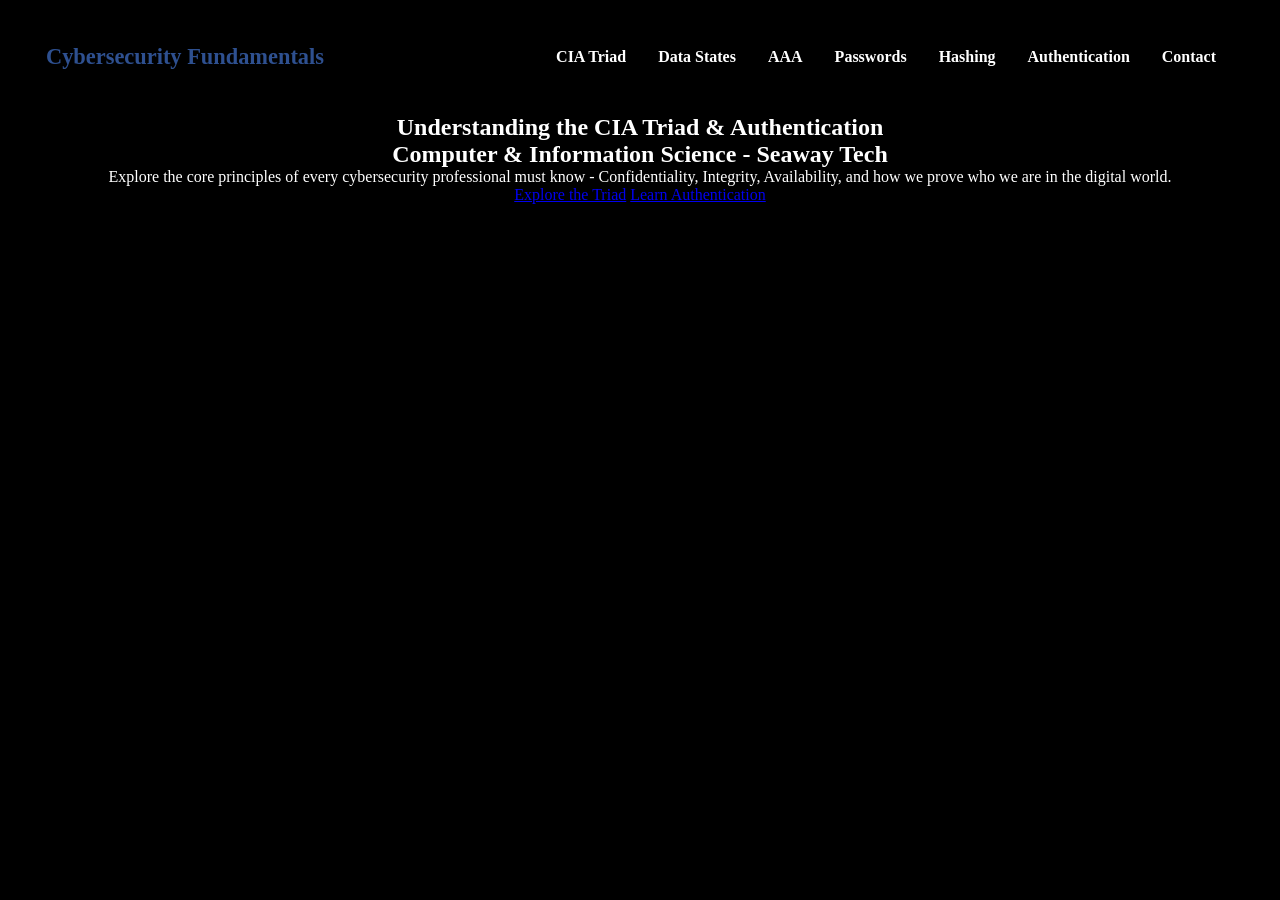
==== index.html @ 4b17d7a9 "holy moly" ====
<!DOCTYPE html>
<html lang="en">
<head>
    <meta charset="UTF-8">
    <meta name="viewport" content="width=device-width, initial-scale=1.0">
    <title>Cybersecurity Fundamentals (Final Project)</title>
    <link rel="stylesheet" href="styles.css">
</head>
<body>
    
    <header>
        <nav class="nav-main">
            <a href="index.html" class="nav-logo">Cybersecurity Fundamentals</a>
            <ul class="nav-links">
                <li><a href="pages/CIATriad.html">CIA Triad</a></li>
                <li><a href="Data.html">Data States</a></li>
                <li><a href="A3.html">AAA</a></li>
                <li><a href="Pass.html">Passwords</a></li>
                <li><a href="Hash.html">Hashing</a></li>
                <li><a href="Authentication.html">Authentication</a></li>
                <li><a href="contact.html">Contact</a></li>
            </ul>
        </nav>
    </header>

    <section id="hero">
        <div class="hero-content">
            <h1>Understanding the CIA Triad & Authentication</h1>
            <h2>Computer & Information Science - Seaway Tech</h2>
            <p>Explore the core principles of every cybersecurity professional must know - Confidentiality, Integrity, Availability, and how we prove who we are in the digital world.</p>
            <a href="CIATriad.html" class="btn">Explore the Triad</a>
            <a href="Authentication.html" class="btn">Learn Authentication</a>
        </div>
    </section>

</body>
</html>
---- styles.css ----
* {
    margin: 0;
    padding: 0;
    box-sizing: border-box;
}

body {
    background-color: black;
}


.nav-main {
    display: flex;
    justify-content: space-between;
    align-items: center;
    padding: 1rem 2rem;
    max-width: 1400px;
    margin: 0 auto;
}

.nav-logo {
    font-size: 1.4rem;
    font-weight: bold;
    text-decoration: none;
    padding: 10px 14px;
    color: rgb(46, 80, 144)
}

.nav-logo a {
    text-decoration: none;
    font-size: 1rem;
}



.nav-links {
    list-style: none;
    display: flex;
    gap: 2rem;
    font-weight: bold;
    padding: 2rem;
}

.nav-links a {
    color: rgb(255, 255, 255);
    text-decoration: none;
}

.hero-content {
    text-align: center;
    color: white;
}
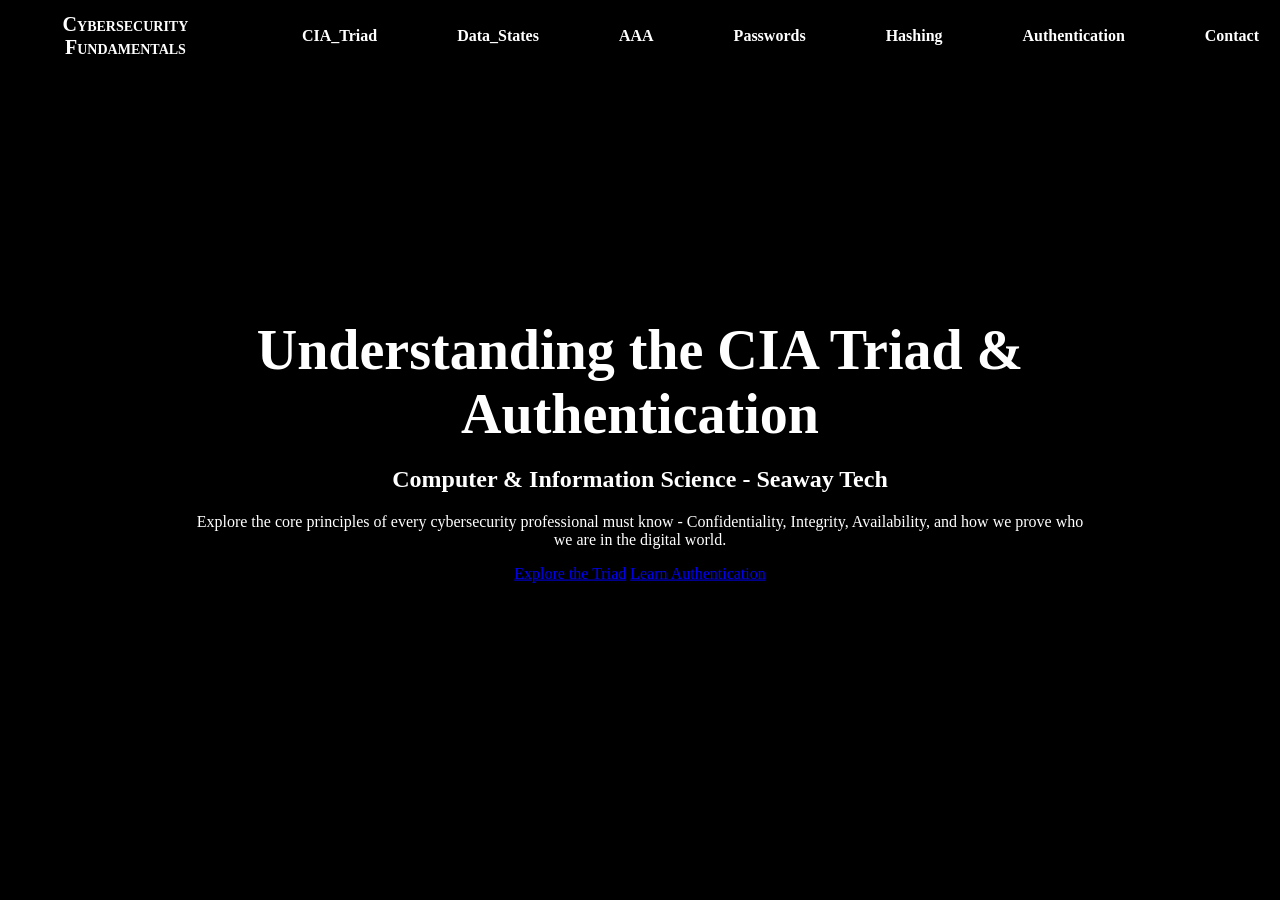
==== commit 8ef5ae0e: "holy moly" ====
--- a/index.html
+++ b/index.html
@@ -12,8 +12,8 @@
         <nav class="nav-main">
             <a href="index.html" class="nav-logo">Cybersecurity Fundamentals</a>
             <ul class="nav-links">
-                <li><a href="pages/CIATriad.html">CIA Triad</a></li>
-                <li><a href="Data.html">Data States</a></li>
+                <li><a href="CIATriad.html">CIA_Triad</a></li>
+                <li><a href="Data.html">Data_States</a></li>
                 <li><a href="A3.html">AAA</a></li>
                 <li><a href="Pass.html">Passwords</a></li>
                 <li><a href="Hash.html">Hashing</a></li>
--- a/styles.css
+++ b/styles.css
@@ -1,53 +1,272 @@
-* {
+body {
+    margin: 0; /* remove default gap so hero can touch top */
+    color: white;
+    font-family: cursive;
+    background: color;
+    text-align: center;
+    background-color: black;
+}
+
+.nav-main  {
+    position: sticky;
+    top: 0;
+    z-index: 1000;
+    border: 5px solid black;
+    display: flex;
+    justify-content: space-between;
+    align-items: center;
+    max-width: 1900px;
+    margin: 0 auto;
+    
+}
+
+.nav-links {
+    text-decoration: none;
+    list-style: none;
+    align-items: center;
+    margin: 0 auto;
+    gap: 3rem;
+    display: flex;
+    font-size: 200;
+}
+
+.nav-logo {
+    display: flex;
+    align-items: center;
+    gap: 1rem;
+    text-decoration: none;
+    font-size: 20px;
+    padding: 0.5rem 1rem;
+    transition: all 0.3s ease;
+    font-variant: small-caps;
+    color: white;
+    font-weight: bolder;
+}
+
+.nav-links a {
+    color: rgb(255, 255, 255);
+    text-decoration: none;
+    padding: 0.5rem 1rem;
+    transition: all 0.3s ease;
+    font-weight: bold;
+}
+
+.nav-links a:hover,
+.nav-links a:active {
+    background-color: rgb(255, 255, 255);
+    color: #ff0000;
+    transform: translateY(-7px);
+    font-weight: bold;
+}
+
+
+
+.hero-content {
+    position: absolute; /* position over the image */
+    z-index: 20;
+    top: 50%;
+    left: 50%;
+    transform: translate(-50%, -50%); /* perfectly center */
+    text-align: center;
+    color: white;
+    max-width: 900px;
+    width: 90%;
+    padding: 1rem 1.25rem;
     margin: 0;
+    pointer-events: none; /* allow clicks to pass through if needed */
+}
+
+.hero-content h1 {
+    margin: 0;
+    font-size: clamp(1.5rem, 4.5vw, 3.5rem);
+    text-shadow: 2px 2px 6px rgba(0,0,0,0.75);
+    text-align: center;
+}
+
+.hero-image {
+    width: 100%;
+    height: 89.91vh; /* visible hero height */
+    position: relative;
+    margin: 0; /* ensure no gap above */
+    overflow: hidden;
+}
+
+.hero-image img {
+    display: block;
+    width: 100%;
+    height: 100%;
+    object-fit: cover;
+    object-position: center center; /* perfectly center the image */
+    margin: 0 auto;
+}
+
+.final {
+    background: linear-gradient(90deg, rgb(126, 0, 0) 25%, rgb(255, 0, 0) 65%);
+    color: rgb(255, 255, 255);
+    position: sticky;
+    top: 0;
+    z-index: 1000;
+    border: 2px solid black;
+    display: flex;
+    justify-content: space-around;
+    align-items: center;
+    max-width: 1900px;
+    margin: 50px auto;
+    margin-bottom: 0px;
+}
+
+.final-two {
+    background: linear-gradient(90deg, rgb(126, 0, 0) 25%, rgb(255, 0, 0) 65%);
+    color: rgb(255, 255, 255);
+    position: sticky;
+    top: 0;
+    z-index: 1000;
+    border: 2px solid black;
+    display: flex;
+    justify-content: space-around;
+    align-items: center;
+    max-width: 1900px;
     padding: 0;
-    box-sizing: border-box;
-}
-
-body {
-    background-color: black;
-}
-
-
-.nav-main {
-    display: flex;
-    justify-content: space-between;
-    align-items: center;
+}
+
+.triad-grid {
+    display: grid;
+    grid-template-columns: 1fr;
+    gap: 2rem;
+    
+}
+
+.triad-card {
+    background-color: rgb(190, 0, 0);
+    box-shadow: 0 4px 6px rgba(0, 0, 0, 0.1);
+    overflow: hidden;
+    transition: all 0.3s ease;
+    border: 3px solid black;
+    padding-left: 30px;
+    padding-right: 30px;
+    
+}
+
+.triad-card {
+    padding: 1.5rem;  
+}
+
+.triad-card h3 {
+    color: blue;
+    font-size: 1.5rem;
+    margin-bottom: 1rem;
+}
+
+.triad-card p {
+    color: rgb(255, 255, 255);
+    margin-bottom: 1.5rem;
+    line-height: 1.6rem;
+    
+}
+
+.button {
+    background-color: rgb(190, 0, 0);
+    color: rgb(255, 255, 255);
+    border: none;
+    padding: 0.75rem 1.5rem;
+    cursor: pointer;
+    transition: all 0.3s ease;
+    font-weight: bold;
+    text-decoration: none;
+}
+
+.button a {
+    color: white;
+    text-decoration: none;
+    padding: 0.5rem 1rem;
+    transition: all 0.3s ease;
+}
+
+.button a:hover {
+    background-color: white;
+    color: rgb(255, 0, 0);
+    transform: translateY(-7px);
+    transition: all 0.3s ease;
+    
+}
+
+.cards-section {
+    padding: 4rem 0;
+    background-color: lightgray;
+}
+
+.section-title {
+    text-align: center;
+    font-size: 4.5rem;
+    color: rgb(255, 255, 255);
+    font-weight: bold;
+    font-variant: small-caps;
+    background: linear-gradient(90deg, rgb(126, 0, 0) 25%, rgb(255, 0, 0) 65%);
+    border: 5px solid black;
     padding: 1rem 2rem;
-    max-width: 1400px;
-    margin: 0 auto;
-}
-
-.nav-logo {
-    font-size: 1.4rem;
-    font-weight: bold;
-    text-decoration: none;
-    padding: 10px 14px;
-    color: rgb(46, 80, 144)
-}
-
-.nav-logo a {
-    text-decoration: none;
-    font-size: 1rem;
-}
-
-
-
-.nav-links {
-    list-style: none;
-    display: flex;
+    margin-bottom: 50px;
+}
+
+.triad-grid {
+    display: grid;
+    grid-template-columns: 1fr;
     gap: 2rem;
-    font-weight: bold;
-    padding: 2rem;
-}
-
-.nav-links a {
-    color: rgb(255, 255, 255);
-    text-decoration: none;
-}
-
-.hero-content {
-    text-align: center;
-    color: white;
-}
-
+}
+
+@media (min-width: 600px) {
+    .category-grid {
+        grid-template-columns: repeat(2, 1fr);
+    }
+}
+
+@media (min-width: 900px) {
+    .category-grid {
+        grid-template-columns: repeat(3, 1fr);
+    }
+}
+
+@media (min-width: 1700px) {
+    .category-grid {
+        grid-template-columns: repeat(4, 1fr);
+    }
+
+    .final {
+        grid-template-columns: repeat(4, 1fr);
+        
+    }
+}
+
+.title {
+    display: flex;
+    align-items: center;
+    background-color: rgba(0, 0, 0, 0.5);
+    text-decoration: none;
+    font-size: 60px;
+    padding: 0.5rem 1rem;
+    font-variant: small-caps;
+    color: white;
+    font-weight: bolder;
+    border: 10px black solid ;
+}
+
+.info {
+    display: flex;
+    align-items: center;
+    background-color: rgba(0, 0, 0, 0.5);
+    text-decoration: none;
+    font-size: 20px;
+    padding: 0.5rem 1rem;
+    font-weight: bold;
+    border: 10px black solid;
+}
+
+.moolah {
+    display: flex;
+    align-items: center;
+    background-color: rgba(0, 0, 0, 0.5);
+    text-decoration: none;
+    font-size: 40px;
+    padding: 0.5rem 1rem;
+    font-weight: bold;
+    border: 10px black solid;
+}
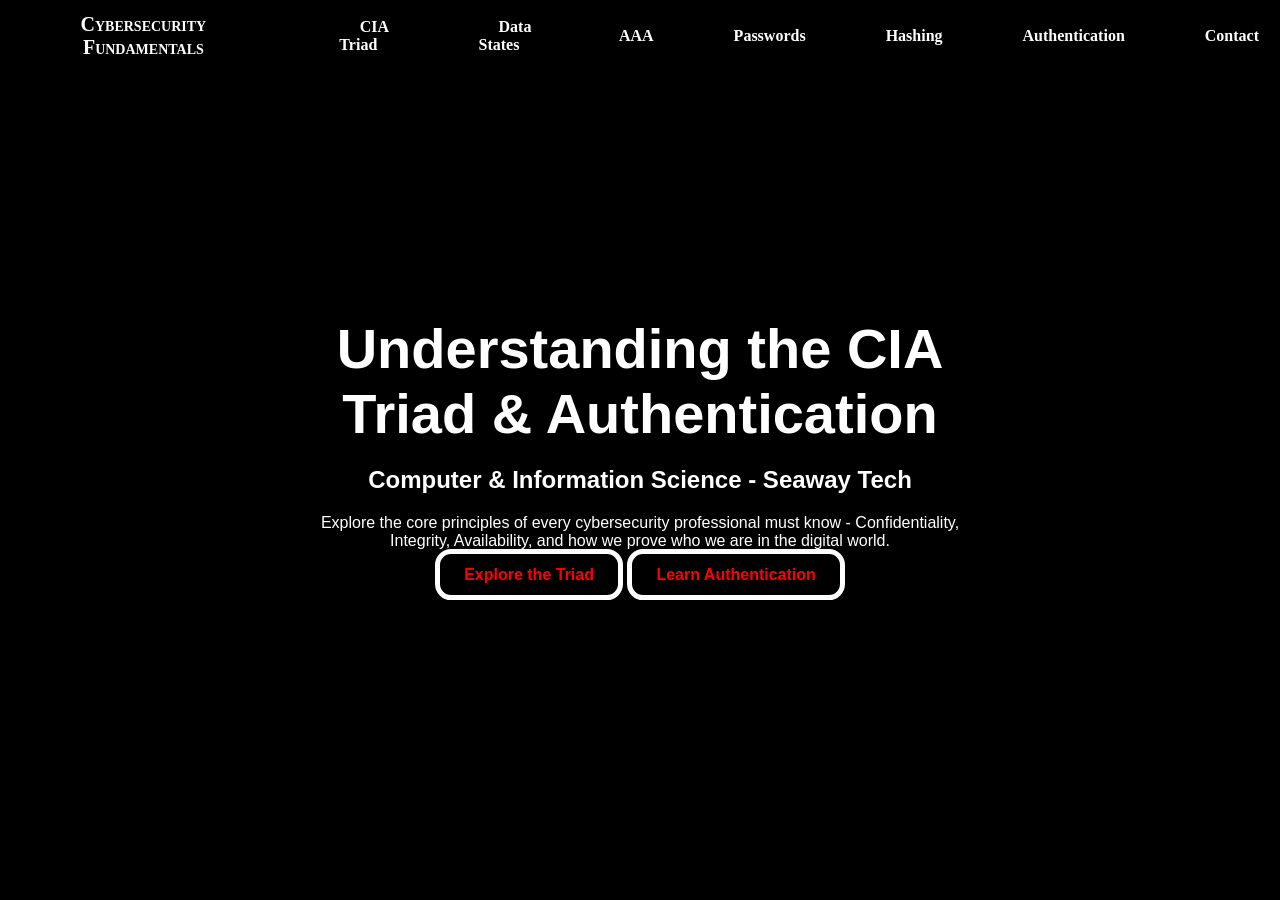
==== commit a4689736: "dad gum" ====
--- a/index.html
+++ b/index.html
@@ -12,8 +12,8 @@
         <nav class="nav-main">
             <a href="index.html" class="nav-logo">Cybersecurity Fundamentals</a>
             <ul class="nav-links">
-                <li><a href="CIATriad.html">CIA_Triad</a></li>
-                <li><a href="Data.html">Data_States</a></li>
+                <li><a href="CIATriad.html">CIA Triad</a></li>
+                <li><a href="Data.html">Data States</a></li>
                 <li><a href="A3.html">AAA</a></li>
                 <li><a href="Pass.html">Passwords</a></li>
                 <li><a href="Hash.html">Hashing</a></li>
--- a/styles.css
+++ b/styles.css
@@ -1,10 +1,16 @@
 body {
     margin: 0; /* remove default gap so hero can touch top */
     color: white;
-    font-family: cursive;
+    font-family: iceland;
     background: color;
     text-align: center;
     background-color: black;
+}
+
+.hero-content {
+  font-family: "Iceland", sans-serif;
+  font-weight: 400;
+  font-style: normal;
 }
 
 .nav-main  {
@@ -53,31 +59,20 @@
 
 .nav-links a:hover,
 .nav-links a:active {
-    background-color: rgb(255, 255, 255);
     color: #ff0000;
     transform: translateY(-7px);
     font-weight: bold;
 }
 
-
-
 .hero-content {
-    position: absolute; /* position over the image */
-    z-index: 20;
+    position: absolute;
     top: 50%;
     left: 50%;
-    transform: translate(-50%, -50%); /* perfectly center */
-    text-align: center;
-    color: white;
-    max-width: 900px;
-    width: 90%;
-    padding: 1rem 1.25rem;
-    margin: 0;
-    pointer-events: none; /* allow clicks to pass through if needed */
+    transform: translate(-50%, -50%);
 }
 
 .hero-content h1 {
-    margin: 0;
+    margin: 0 auto;
     font-size: clamp(1.5rem, 4.5vw, 3.5rem);
     text-shadow: 2px 2px 6px rgba(0,0,0,0.75);
     text-align: center;
@@ -85,9 +80,9 @@
 
 .hero-image {
     width: 100%;
-    height: 89.91vh; /* visible hero height */
+    height: 89.91vh;
     position: relative;
-    margin: 0; /* ensure no gap above */
+    margin: 0 auto;
     overflow: hidden;
 }
 
@@ -131,14 +126,13 @@
 
 .triad-grid {
     display: grid;
-    grid-template-columns: 1fr;
+    grid-template-rows: 1fr;
     gap: 2rem;
+    padding-top: 50rem;
     
 }
 
 .triad-card {
-    background-color: rgb(190, 0, 0);
-    box-shadow: 0 4px 6px rgba(0, 0, 0, 0.1);
     overflow: hidden;
     transition: all 0.3s ease;
     border: 3px solid black;
@@ -148,11 +142,16 @@
 }
 
 .triad-card {
-    padding: 1.5rem;  
+    flex: 1 1 220px;
+    background: rgb(0, 0, 0);
+    border: 2px solid lightblue;
+    border-top: 5px solid green;
+    border-radius: 6px;
+    box-shadow: 0 2px 8px rgba(0, 0, 0, 0.3);  
 }
 
 .triad-card h3 {
-    color: blue;
+    color: rgb(255, 255, 255);
     font-size: 1.5rem;
     margin-bottom: 1rem;
 }
@@ -164,10 +163,11 @@
     
 }
 
-.button {
-    background-color: rgb(190, 0, 0);
-    color: rgb(255, 255, 255);
-    border: none;
+.btn {
+    background-color: rgb(0, 0, 0);
+    color: rgb(255, 0, 0);
+    border: 5px solid rgb(255, 255, 255);
+    border-radius: 1rem;
     padding: 0.75rem 1.5rem;
     cursor: pointer;
     transition: all 0.3s ease;
@@ -175,14 +175,14 @@
     text-decoration: none;
 }
 
-.button a {
-    color: white;
-    text-decoration: none;
-    padding: 0.5rem 1rem;
-    transition: all 0.3s ease;
-}
-
-.button a:hover {
+.btn a {
+    color: white;
+    text-decoration: none;
+    padding: 0.5rem 1rem;
+    transition: all 0.3s ease;
+}
+
+.btn a:hover {
     background-color: white;
     color: rgb(255, 0, 0);
     transform: translateY(-7px);
@@ -249,24 +249,13 @@
     border: 10px black solid ;
 }
 
-.info {
-    display: flex;
-    align-items: center;
-    background-color: rgba(0, 0, 0, 0.5);
+.final {
+    display: flex;
+    align-items: center;
+    background-color: rgba(255, 0, 0, 0.5);
     text-decoration: none;
     font-size: 20px;
     padding: 0.5rem 1rem;
     font-weight: bold;
     border: 10px black solid;
-}
-
-.moolah {
-    display: flex;
-    align-items: center;
-    background-color: rgba(0, 0, 0, 0.5);
-    text-decoration: none;
-    font-size: 40px;
-    padding: 0.5rem 1rem;
-    font-weight: bold;
-    border: 10px black solid;
-}+} 
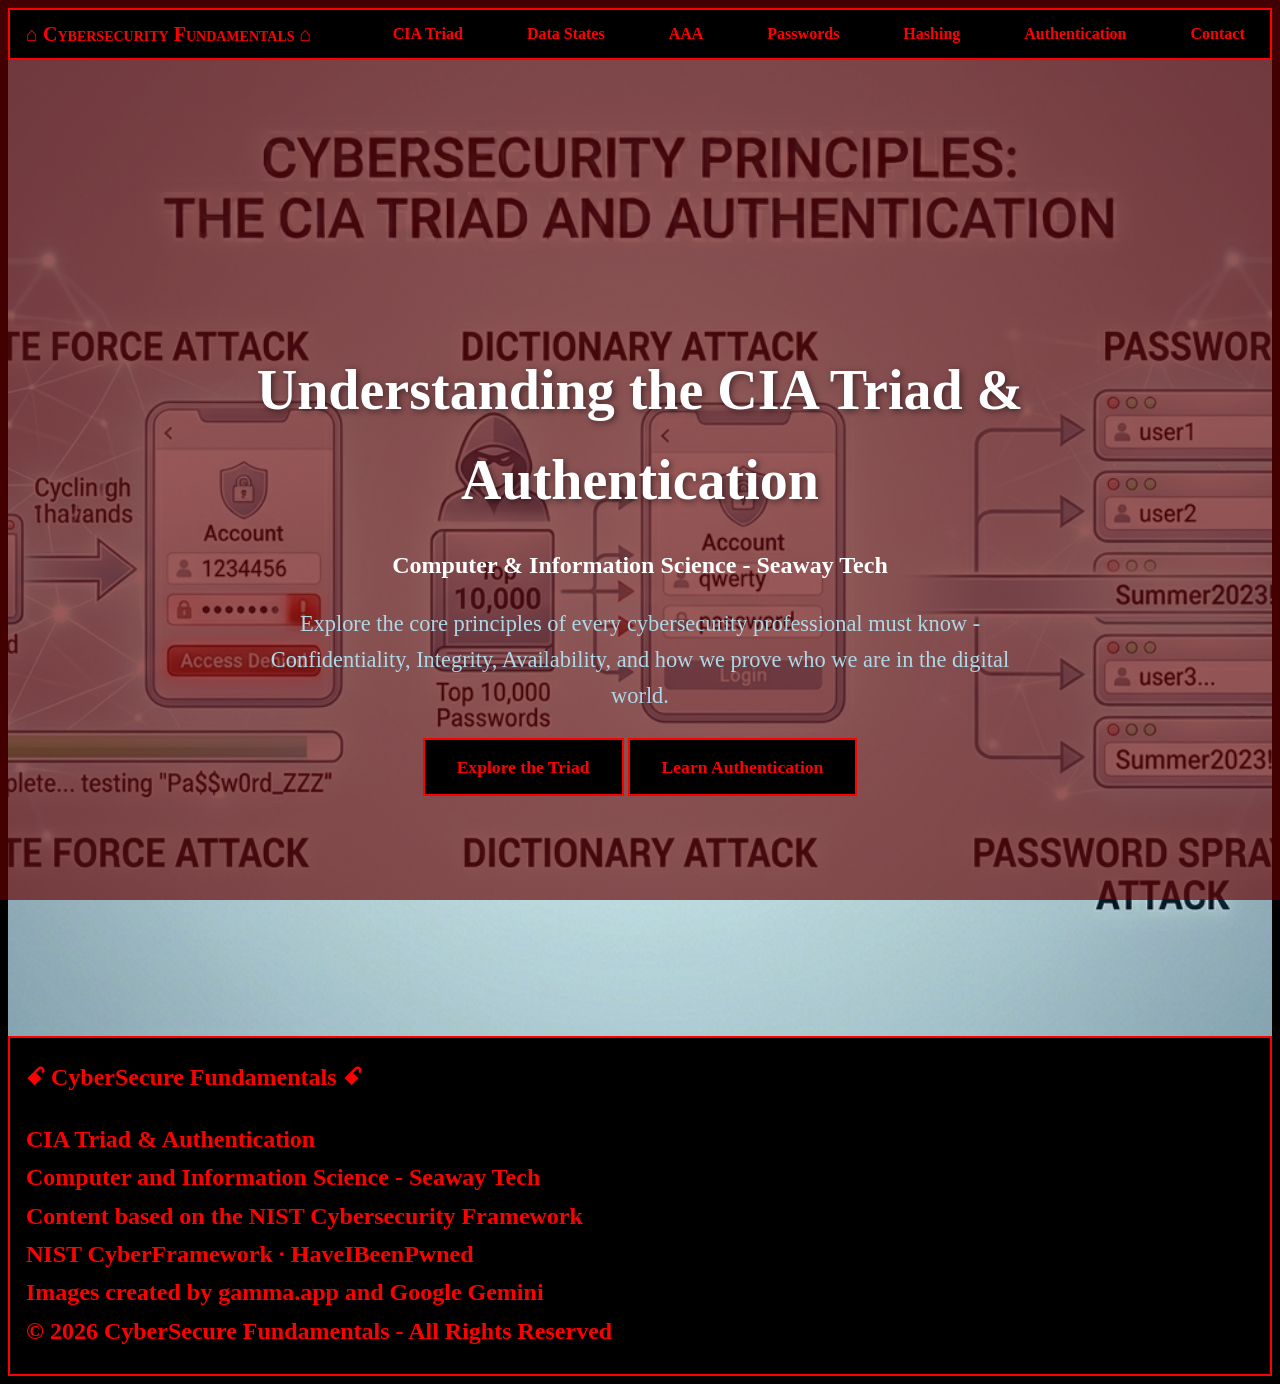
==== commit 85c220ea: "images up, les gooo" ====
--- a/index.html
+++ b/index.html
@@ -5,12 +5,40 @@
     <meta name="viewport" content="width=device-width, initial-scale=1.0">
     <title>Cybersecurity Fundamentals (Final Project)</title>
     <link rel="stylesheet" href="styles.css">
+    <style>
+#hero {
+     background-image: url('images/images/attacks1.png');
+     background-size: cover;
+     background-position: center;
+     min-height: 100vh;
+     max-width: 100%;
+     height: auto;
+     display: block;
+}
+
+.hero img {
+    width: 100%;
+    height: 100%;
+    object-fit: cover;
+}
+
+#hero::before {
+     content: '';
+     position: absolute;
+     top: 0;
+     left: 0;
+     width: 100%;
+     height: 100%;
+     background: rgba(102, 0, 0, 0.65);
+     overflow: auto;
+}
+    </style>
 </head>
 <body>
     
     <header>
         <nav class="nav-main">
-            <a href="index.html" class="nav-logo">Cybersecurity Fundamentals</a>
+            <a href="index.html" class="nav-logo"> ⌂ Cybersecurity Fundamentals ⌂ </a>
             <ul class="nav-links">
                 <li><a href="CIATriad.html">CIA Triad</a></li>
                 <li><a href="Data.html">Data States</a></li>
@@ -32,6 +60,15 @@
             <a href="Authentication.html" class="btn">Learn Authentication</a>
         </div>
     </section>
+    <footer>
+        <h2 class="red"> ꗃ CyberSecure Fundamentals ꗃ </h>
+        <p>CIA Triad & Authentication<br>
+            Computer and Information Science - Seaway Tech<br>
+            Content based on the NIST Cybersecurity Framework<br>
+            <strong class="red">NIST CyberFramework &middot; HaveIBeenPwned</strong><br>
+            Images created by gamma.app and Google Gemini<br>
+            &copy; 2026 CyberSecure Fundamentals - All Rights Reserved</p>
+    </footer>
 
 </body>
 </html>
--- a/styles.css
+++ b/styles.css
@@ -1,23 +1,31 @@
+
 body {
-    margin: 0; /* remove default gap so hero can touch top */
-    color: white;
-    font-family: iceland;
-    background: color;
-    text-align: center;
-    background-color: black;
-}
-
-.hero-content {
-  font-family: "Iceland", sans-serif;
-  font-weight: 400;
-  font-style: normal;
+     font-family: fantasy;
+     line-height: 1.6;
+     background-color: rgb(0, 0, 0);
+     color: rgb(255, 255, 255);
+}
+
+header {
+     background-color: rgb(0, 0, 0);
+     position: sticky;
+     top: left;
+     left: 0;
+     z-index: 100;
+     box-shadow: 0;
+}
+
+img {
+    max-width: 100%;
+    height: auto;
+    display: block;
 }
 
 .nav-main  {
     position: sticky;
     top: 0;
     z-index: 1000;
-    border: 5px solid black;
+    border: 2px solid rgb(255, 0, 0);
     display: flex;
     justify-content: space-between;
     align-items: center;
@@ -45,8 +53,13 @@
     padding: 0.5rem 1rem;
     transition: all 0.3s ease;
     font-variant: small-caps;
-    color: white;
+    color: rgb(255, 0, 0);
     font-weight: bolder;
+    transition: color 0.68s;
+}
+
+.nav-logo:hover {
+     color: white;
 }
 
 .nav-links a {
@@ -57,205 +70,162 @@
     font-weight: bold;
 }
 
-.nav-links a:hover,
-.nav-links a:active {
-    color: #ff0000;
-    transform: translateY(-7px);
-    font-weight: bold;
+.nav-links {
+     list-style: none;
+     display: flex;
+     gap: 2rem;
+}
+
+.nav-links a {
+     color: rgb(255, 0, 0);
+     text-decoration: none;
+     font-size: 1rem;
+     transition: color 0.68s;
+}
+
+.nav-links a:hover {
+     color: rgb(255, 255, 255);
+}
+
+.hero {
+     background-size: cover;
+     background-position: center;
+     min-height: 100vh;
+     overflow: hidden;
+     position: relative;
+     width: 100%;
+     min-height: 500px;
+     margin-bottom: 2rem;
+     overflow: hidden;
+}
+
+
+.hero::before {
+     content: '';
+     position: absolute;
+     top: 0;
+     left: 0;
+     width: 100%;
+     height: 100%;
+     background: rgba(0, 51, 102, 0.65);
 }
 
 .hero-content {
-    position: absolute;
-    top: 50%;
-    left: 50%;
-    transform: translate(-50%, -50%);
-}
+     position: relative;
+     text-align: center;
+     color: white;
+     z-index: 1000000;
+     padding: 15rem;
+}
+
+
 
 .hero-content h1 {
-    margin: 0 auto;
-    font-size: clamp(1.5rem, 4.5vw, 3.5rem);
-    text-shadow: 2px 2px 6px rgba(0,0,0,0.75);
-    text-align: center;
-}
-
-.hero-image {
-    width: 100%;
-    height: 89.91vh;
-    position: relative;
-    margin: 0 auto;
-    overflow: hidden;
-}
-
-.hero-image img {
-    display: block;
-    width: 100%;
-    height: 100%;
-    object-fit: cover;
-    object-position: center center; /* perfectly center the image */
-    margin: 0 auto;
-}
-
-.final {
-    background: linear-gradient(90deg, rgb(126, 0, 0) 25%, rgb(255, 0, 0) 65%);
-    color: rgb(255, 255, 255);
-    position: sticky;
-    top: 0;
-    z-index: 1000;
-    border: 2px solid black;
-    display: flex;
-    justify-content: space-around;
-    align-items: center;
-    max-width: 1900px;
-    margin: 50px auto;
-    margin-bottom: 0px;
-}
-
-.final-two {
-    background: linear-gradient(90deg, rgb(126, 0, 0) 25%, rgb(255, 0, 0) 65%);
-    color: rgb(255, 255, 255);
-    position: sticky;
-    top: 0;
-    z-index: 1000;
-    border: 2px solid black;
-    display: flex;
-    justify-content: space-around;
-    align-items: center;
-    max-width: 1900px;
-    padding: 0;
+     font-size: 3.5rem;
+     margin-bottom: 0.5rem;
+     text-shadow: 2px 2px 6px rgba(0, 0, 0, 0.5);
+}
+
+.hero-content p {
+     font-size: 1.4rem;
+     color: lightblue;
+     margin-bottom: 1.5rem;
+}
+
+.btn {
+     display: inline-block;
+     border: 2px solid red;
+     background-color: rgb(0, 0, 0);
+     color: rgb(255, 0, 0);
+     padding: 0.8rem 2rem;
+     text-decoration: none;
+     font-weight: bold;
+     font-size: 1.1rem;
+     transition: color 0.5s;
+}
+
+.btn:hover {
+     color: white;
 }
 
 .triad-grid {
-    display: grid;
-    grid-template-rows: 1fr;
-    gap: 2rem;
-    padding-top: 50rem;
-    
+     display: flex;
+     flex-wrap: wrap;
+     gap: 1.5rem;
+     margin-top: 1.5rem;
 }
 
 .triad-card {
-    overflow: hidden;
-    transition: all 0.3s ease;
-    border: 3px solid black;
-    padding-left: 30px;
-    padding-right: 30px;
-    
+     flex: 1 1 220px;
+     background: black;
+     border: 2px solid red;
+     border-top: 2px solid red;
+     border-radius: 6px;
+     padding: 1.5rem;
+     box-shadow: 0 2px 8px rgba(0, 0, 0, 0.3);
+}
+
+.triad-card h1 {
+     border-bottom: 5px solid red;
+}
+
+.triad-card h3 {
+     color: rgb(255, 255, 255);
+     margin-bottom: 0.75rem;
+}
+
+.triad-card ul {
+     padding-left: 1.2rem;
+}
+
+.triad-card li {
+     margin-bottom: 0.4rem;
+     font-size: 0.95rem;
+}
+
+.triad-grid {
+     display: flex;
+     flex: wrap;
+     gap: 1.5rem;
+     margin-top: 1.5rem;
 }
 
 .triad-card {
-    flex: 1 1 220px;
-    background: rgb(0, 0, 0);
-    border: 2px solid lightblue;
-    border-top: 5px solid green;
-    border-radius: 6px;
-    box-shadow: 0 2px 8px rgba(0, 0, 0, 0.3);  
-}
-
-.triad-card h3 {
-    color: rgb(255, 255, 255);
-    font-size: 1.5rem;
-    margin-bottom: 1rem;
-}
-
-.triad-card p {
-    color: rgb(255, 255, 255);
-    margin-bottom: 1.5rem;
-    line-height: 1.6rem;
-    
-}
-
-.btn {
-    background-color: rgb(0, 0, 0);
-    color: rgb(255, 0, 0);
-    border: 5px solid rgb(255, 255, 255);
-    border-radius: 1rem;
-    padding: 0.75rem 1.5rem;
-    cursor: pointer;
-    transition: all 0.3s ease;
-    font-weight: bold;
-    text-decoration: none;
-}
-
-.btn a {
-    color: white;
-    text-decoration: none;
-    padding: 0.5rem 1rem;
-    transition: all 0.3s ease;
-}
-
-.btn a:hover {
-    background-color: white;
-    color: rgb(255, 0, 0);
-    transform: translateY(-7px);
-    transition: all 0.3s ease;
-    
-}
-
-.cards-section {
-    padding: 4rem 0;
-    background-color: lightgray;
-}
-
-.section-title {
-    text-align: center;
-    font-size: 4.5rem;
-    color: rgb(255, 255, 255);
-    font-weight: bold;
-    font-variant: small-caps;
-    background: linear-gradient(90deg, rgb(126, 0, 0) 25%, rgb(255, 0, 0) 65%);
-    border: 5px solid black;
-    padding: 1rem 2rem;
-    margin-bottom: 50px;
-}
-
-.triad-grid {
-    display: grid;
-    grid-template-columns: 1fr;
-    gap: 2rem;
-}
-
-@media (min-width: 600px) {
-    .category-grid {
-        grid-template-columns: repeat(2, 1fr);
-    }
-}
-
-@media (min-width: 900px) {
-    .category-grid {
-        grid-template-columns: repeat(3, 1fr);
-    }
-}
-
-@media (min-width: 1700px) {
-    .category-grid {
-        grid-template-columns: repeat(4, 1fr);
-    }
-
-    .final {
-        grid-template-columns: repeat(4, 1fr);
-        
-    }
-}
-
-.title {
-    display: flex;
-    align-items: center;
-    background-color: rgba(0, 0, 0, 0.5);
-    text-decoration: none;
-    font-size: 60px;
-    padding: 0.5rem 1rem;
-    font-variant: small-caps;
-    color: white;
-    font-weight: bolder;
-    border: 10px black solid ;
-}
-
-.final {
-    display: flex;
-    align-items: center;
-    background-color: rgba(255, 0, 0, 0.5);
-    text-decoration: none;
-    font-size: 20px;
-    padding: 0.5rem 1rem;
-    font-weight: bold;
-    border: 10px black solid;
-} +     flex: 1 1 260px;
+     border: 2px solid rgb(255, 0, 0);
+     border-radius: 6px;
+     overflow: hidden;
+     box-shadow: 0 2px 8px rgba(0, 0, 0, 0.3);
+}
+
+
+.extra-data {
+     display: flex;
+     flex-wrap: wrap;
+     justify-content: space-evenly;
+     gap: 2rem;
+     max-width: 1200px;
+     margin: 0 auto;
+     background-color: rgb(0, 0, 0);
+     border: 2px solid red;
+}
+
+.extra-data {
+     min-width: 140px;
+}
+
+
+footer {
+     background-color: rgb(0, 0, 0);
+     color: white;
+     border: 2px solid red;
+     padding-left: 1rem;
+}
+
+.red {
+     color: red;
+}
+
+h6 {
+     word-spacing: 0%;
+}
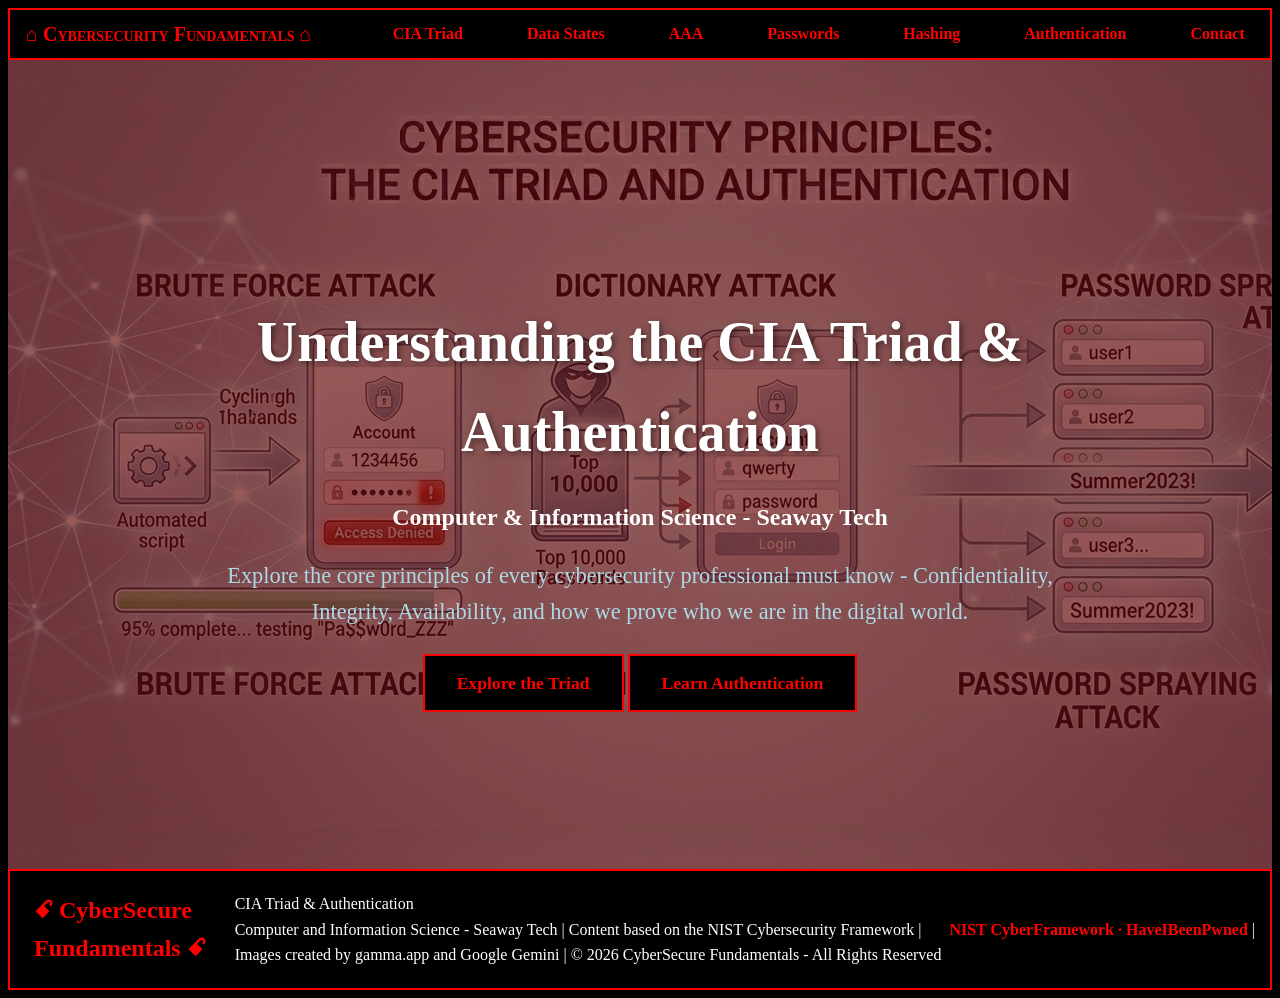
==== commit 57305430: "how the turn tables" ====
--- a/index.html
+++ b/index.html
@@ -8,18 +8,20 @@
     <style>
 #hero {
      background-image: url('images/images/attacks1.png');
-     background-size: cover;
-     background-position: center;
-     min-height: 100vh;
-     max-width: 100%;
-     height: auto;
-     display: block;
+    width: 100%;
+    height: 89.91vh;
+    position: relative;
+    margin: 0;
+    overflow: hidden;
 }
 
 .hero img {
+    display: block;
     width: 100%;
     height: 100%;
     object-fit: cover;
+    object-position: center center;
+    margin: 0 auto;
 }
 
 #hero::before {
@@ -60,13 +62,13 @@
             <a href="Authentication.html" class="btn">Learn Authentication</a>
         </div>
     </section>
-    <footer>
-        <h2 class="red"> ꗃ CyberSecure Fundamentals ꗃ </h>
+    <footer class="stuff">
+        <h2 class="red"> ꗃ CyberSecure Fundamentals ꗃ </h2>
         <p>CIA Triad & Authentication<br>
-            Computer and Information Science - Seaway Tech<br>
-            Content based on the NIST Cybersecurity Framework<br>
-            <strong class="red">NIST CyberFramework &middot; HaveIBeenPwned</strong><br>
-            Images created by gamma.app and Google Gemini<br>
+            Computer and Information Science - Seaway Tech | 
+            Content based on the NIST Cybersecurity Framework   | 
+            <strong class="red">NIST CyberFramework &middot; HaveIBeenPwned</strong>  |  
+            Images created by gamma.app and Google Gemini | 
             &copy; 2026 CyberSecure Fundamentals - All Rights Reserved</p>
     </footer>
 
--- a/styles.css
+++ b/styles.css
@@ -115,7 +115,7 @@
      text-align: center;
      color: white;
      z-index: 1000000;
-     padding: 15rem;
+     padding: 12rem;
 }
 
 
@@ -142,10 +142,12 @@
      font-weight: bold;
      font-size: 1.1rem;
      transition: color 0.5s;
+     transition: border 0.5s;
 }
 
 .btn:hover {
      color: white;
+     border: 2px solid white;
 }
 
 .triad-grid {
@@ -198,16 +200,50 @@
      box-shadow: 0 2px 8px rgba(0, 0, 0, 0.3);
 }
 
+table {
+     border: 2px solid red;
+     padding-left: 3.5rem;
+     display: grid;
+     text-align: center;
+}
+
+.great {
+     color: greenyellow;
+}
+
+.fine {
+     color: yellow;
+}
+
+.cracked {
+     color: red
+}
+
+th, td {
+     border: 2px solid rgb(121, 121, 121)
+}
+
+.table-header {
+     border: 2px solid red;
+     padding-left: 1.5rem;
+     text-align: center;
+}
+
+.REAL-BAD {
+     color: red;
+}
+
 
 .extra-data {
      display: flex;
      flex-wrap: wrap;
-     justify-content: space-evenly;
+     justify-content: space-between;
      gap: 2rem;
      max-width: 1200px;
      margin: 0 auto;
      background-color: rgb(0, 0, 0);
      border: 2px solid red;
+     padding-left: 1rem;
 }
 
 .extra-data {
@@ -215,17 +251,19 @@
 }
 
 
-footer {
-     background-color: rgb(0, 0, 0);
-     color: white;
-     border: 2px solid red;
-     padding-left: 1rem;
+.stuff {
+    background-color: black;
+    color: rgb(255, 255, 255);
+    position: sticky;
+    z-index: 1000;
+    border: 2px solid rgb(255, 0, 0);
+    display: flex;
+    justify-content: space-evenly;
+    align-items: center;
+    max-width: 1500px;
 }
 
 .red {
      color: red;
-}
-
-h6 {
-     word-spacing: 0%;
+     padding-left: 1.5rem;
 }
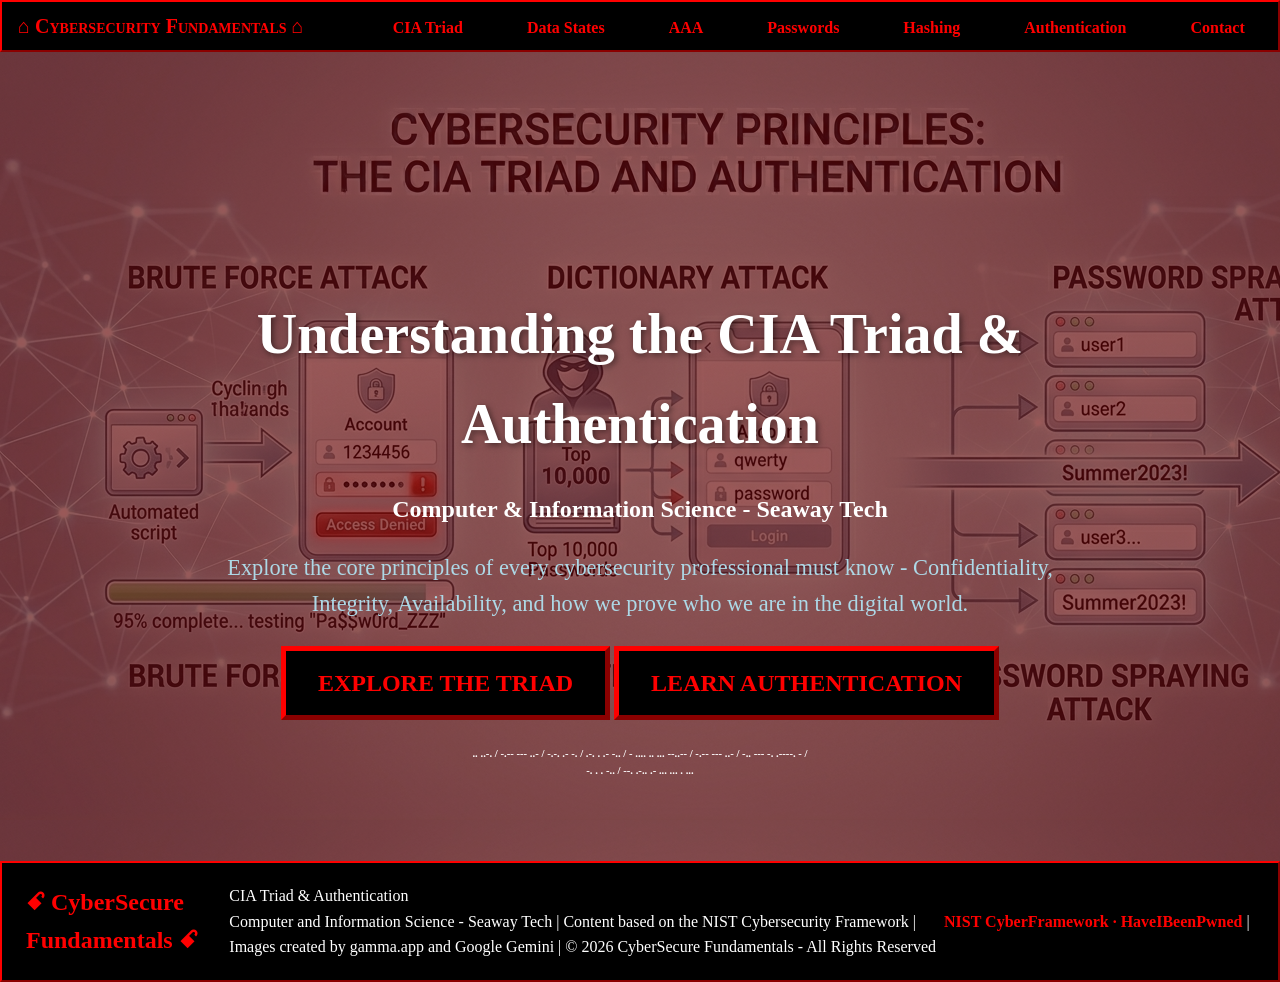
==== commit 965d1a4d: "holy moly, guacamole" ====
--- a/index.html
+++ b/index.html
@@ -7,7 +7,7 @@
     <link rel="stylesheet" href="styles.css">
     <style>
 #hero {
-     background-image: url('images/images/attacks1.png');
+     background-image: url('photos/attacks1.png');
     width: 100%;
     height: 89.91vh;
     position: relative;
@@ -58,8 +58,9 @@
             <h1>Understanding the CIA Triad & Authentication</h1>
             <h2>Computer & Information Science - Seaway Tech</h2>
             <p>Explore the core principles of every cybersecurity professional must know - Confidentiality, Integrity, Availability, and how we prove who we are in the digital world.</p>
-            <a href="CIATriad.html" class="btn">Explore the Triad</a>
-            <a href="Authentication.html" class="btn">Learn Authentication</a>
+            <a href="CIATriad.html" class="btn">EXPLORE THE TRIAD</a>
+            <a href="Authentication.html" class="btn">LEARN AUTHENTICATION</a>
+            <h6>.. ..-. / -.-- --- ..- / -.-. .- -. / .-. . .- -.. / - .... .. ... --..-- / -.-- --- ..- / -.. --- -. .----. - /<br> -. . . -.. / --. .-.. .- ... ... . ...</h6>
         </div>
     </section>
     <footer class="stuff">
--- a/styles.css
+++ b/styles.css
@@ -4,6 +4,8 @@
      line-height: 1.6;
      background-color: rgb(0, 0, 0);
      color: rgb(255, 255, 255);
+     margin: 0;
+     padding: 0;
 }
 
 header {
@@ -25,7 +27,11 @@
     position: sticky;
     top: 0;
     z-index: 1000;
-    border: 2px solid rgb(255, 0, 0);
+    border-top: 2.5px solid red;
+    border-left: 2.5px solid red;
+    border-right: 2.5px solid darkred;
+    border-bottom: 2.5px solid darkred;
+    font-size: 23px;
     display: flex;
     justify-content: space-between;
     align-items: center;
@@ -134,20 +140,26 @@
 
 .btn {
      display: inline-block;
-     border: 2px solid red;
+     border-top: 5px solid red;
+     border-left: 5px solid red;
+     border-right: 5px solid darkred;
+     border-bottom: 5px solid darkred;
      background-color: rgb(0, 0, 0);
      color: rgb(255, 0, 0);
      padding: 0.8rem 2rem;
      text-decoration: none;
      font-weight: bold;
-     font-size: 1.1rem;
-     transition: color 0.5s;
-     transition: border 0.5s;
+     font-size: 24px;
+     transition: color 0.5s, background-color 0.5s, border 0.5s;
 }
 
 .btn:hover {
-     color: white;
-     border: 2px solid white;
+     color: rgb(0, 0, 0);
+     background-color: white;
+     border-top: 5px solid darkred;
+     border-left: 5px solid darkred;
+     border-right: 5px solid red;
+     border-bottom: 5px solid red;
 }
 
 .triad-grid {
@@ -160,15 +172,20 @@
 .triad-card {
      flex: 1 1 220px;
      background: black;
-     border: 2px solid red;
-     border-top: 2px solid red;
-     border-radius: 6px;
+     border-top: 2.5px solid red;
+     border-left: 2.5px solid red;
+     border-right: 2.5px solid darkred;
+     border-bottom: 2.5px solid darkred;
      padding: 1.5rem;
      box-shadow: 0 2px 8px rgba(0, 0, 0, 0.3);
 }
 
 .triad-card h1 {
      border-bottom: 5px solid red;
+}
+
+.triad-card h2 {
+     border-bottom: 2px solid red;
 }
 
 .triad-card h3 {
@@ -194,17 +211,24 @@
 
 .triad-card {
      flex: 1 1 260px;
-     border: 2px solid rgb(255, 0, 0);
-     border-radius: 6px;
+     border-top: 2.5px solid red;
+     border-left: 2.5px solid red;
+     border-right: 2.5px solid darkred;
+     border-bottom: 2.5px solid darkred;
      overflow: hidden;
      box-shadow: 0 2px 8px rgba(0, 0, 0, 0.3);
 }
 
 table {
-     border: 2px solid red;
-     padding-left: 3.5rem;
+     border-top: 2.5px solid red;
+     border-left: 2.5px solid red;
+     border-right: 2.5px solid darkred;
+     border-bottom: 2.5px solid darkred;
      display: grid;
      text-align: center;
+     justify-content: center;
+     width: 100%;
+     border-collapse: collapse;
 }
 
 .great {
@@ -215,39 +239,150 @@
      color: yellow;
 }
 
-.cracked {
-     color: red
+.bad {
+     color: orange
+}
+
+.screwed {
+     color: red;
 }
 
 th, td {
-     border: 2px solid rgb(121, 121, 121)
+     border: 2px solid rgb(121, 121, 121);
+     border-collapse: collapse;
 }
 
 .table-header {
-     border: 2px solid red;
+     border-top: 2.5px solid red;
+     border-left: 2.5px solid red;
+     border-right: 2.5px solid darkred;
+     border-bottom: 2.5px solid darkred;
      padding-left: 1.5rem;
      text-align: center;
 }
 
-.REAL-BAD {
-     color: red;
-}
-
+
+
+.extra-section {
+     display: flex;
+     flex-wrap: wrap;
+     justify-content: space-evenly;
+     min-width: 140px;
+     max-width: 1500px;
+     margin: 0 auto;
+     background-color: rgb(0, 0, 0);
+     border-top: 2.5px solid red;
+     border-left: 2.5px solid red;
+     border-right: 2.5px solid darkred;
+     border-bottom: 2.5px solid darkred;
+     position: sticky;
+     text-align: center;
+}
 
 .extra-data {
      display: flex;
      flex-wrap: wrap;
-     justify-content: space-between;
-     gap: 2rem;
-     max-width: 1200px;
+     justify-content: space-evenly;
+     min-width: 140px;
+     max-width: 1500px;
      margin: 0 auto;
      background-color: rgb(0, 0, 0);
-     border: 2px solid red;
-     padding-left: 1rem;
-}
-
-.extra-data {
-     min-width: 140px;
+     border-top: 2.5px solid red;
+     border-left: 2.5px solid red;
+     border-right: 2.5px solid darkred;
+     border-bottom: 2.5px solid darkred;
+     position: sticky;
+     text-align: center;
+}
+
+.extra-data a{
+     text-decoration: none;
+     color: red;
+}
+
+.form-container {
+    max-width: 600px;
+    margin: 2rem auto;
+    padding: 2rem;
+    background: rgba(0, 0, 0, 0.95);
+    box-shadow: 0 12px 24px rgba(0, 0, 0);
+    border-top: 2.5px solid red;
+    border-left: 2.5px solid red;
+    border-right: 2.5px solid darkred;
+    border-bottom: 2.5px solid darkred;
+    text-align: center;
+}
+
+.form-container input,
+.form-container select,
+.form-container textarea {
+    width: 96%;
+    padding: 0.8rem;
+    margin: 0.5rem 0 1rem;
+    border: 1px solid #ff0000;
+    font-size: 1rem;
+    align-items: center;
+    background-color: black;
+    color: white;
+    font-family: fantasy;
+}
+
+button {
+    display: inline-block;
+    margin: 0.5rem auto;
+    width: 100%;
+    font-size: larger;
+    font-weight: bold;
+}
+
+.button1 {
+    background: #000000;
+    color: rgb(0, 255, 0);
+    padding: 0.6rem 1rem;
+    border-top: 2px solid rgb(0, 255, 0) ;
+    border-left: 2px solid rgb(0, 255, 0) ;
+    border-right: 2px solid darkgreen ;
+    border-bottom: 2px solid darkgreen ;
+    cursor: pointer;
+    font-family: fantasy;
+    transition: border 0.65s, background-color 0.65s, color 0.65s, font-size 0.65s;
+    font-weight: bolder;
+    font-size: 25px;
+}
+
+.button1:hover {
+     color: rgb(0, 0, 0);
+     background-color: white;
+     border-top: 2.5px solid darkgreen;
+     border-left: 2.5px solid darkgreen;
+     border-right: 2.5px solid rgb(0, 255, 0);
+     border-bottom: 2.5px solid rgb(0, 255, 0);
+     font-size: 23px;
+}
+
+.button2 {
+    background-color: black;
+    color: #ff0000;
+    padding: 0.6rem 1rem;
+    border-top: 2px solid red ;
+    border-left: 2px solid red ;
+    border-right: 2px solid darkred ;
+    border-bottom: 2px solid darkred ;
+    cursor: pointer;
+    font-family: fantasy;
+    transition: border 0.65s, background-color 0.65s, color 0.65s, font-size 0.65s;
+    font-weight: bolder;
+    font-size: 25px;
+}
+
+.button2:hover {
+     color: rgb(0, 0, 0);
+     background-color: white;
+     border-top: 2.5px solid darkred;
+     border-left: 2.5px solid darkred;
+     border-right: 2.5px solid red;
+     border-bottom: 2.5px solid red;
+     font-size: 23px;
 }
 
 
@@ -256,11 +391,16 @@
     color: rgb(255, 255, 255);
     position: sticky;
     z-index: 1000;
-    border: 2px solid rgb(255, 0, 0);
+    border-top: 2.5px solid red;
+    border-left: 2.5px solid red;
+    border-right: 2.5px solid darkred;
+    border-bottom: 2.5px solid darkred;
     display: flex;
     justify-content: space-evenly;
     align-items: center;
     max-width: 1500px;
+    position: sticky;
+    align-items: center;
 }
 
 .red {
